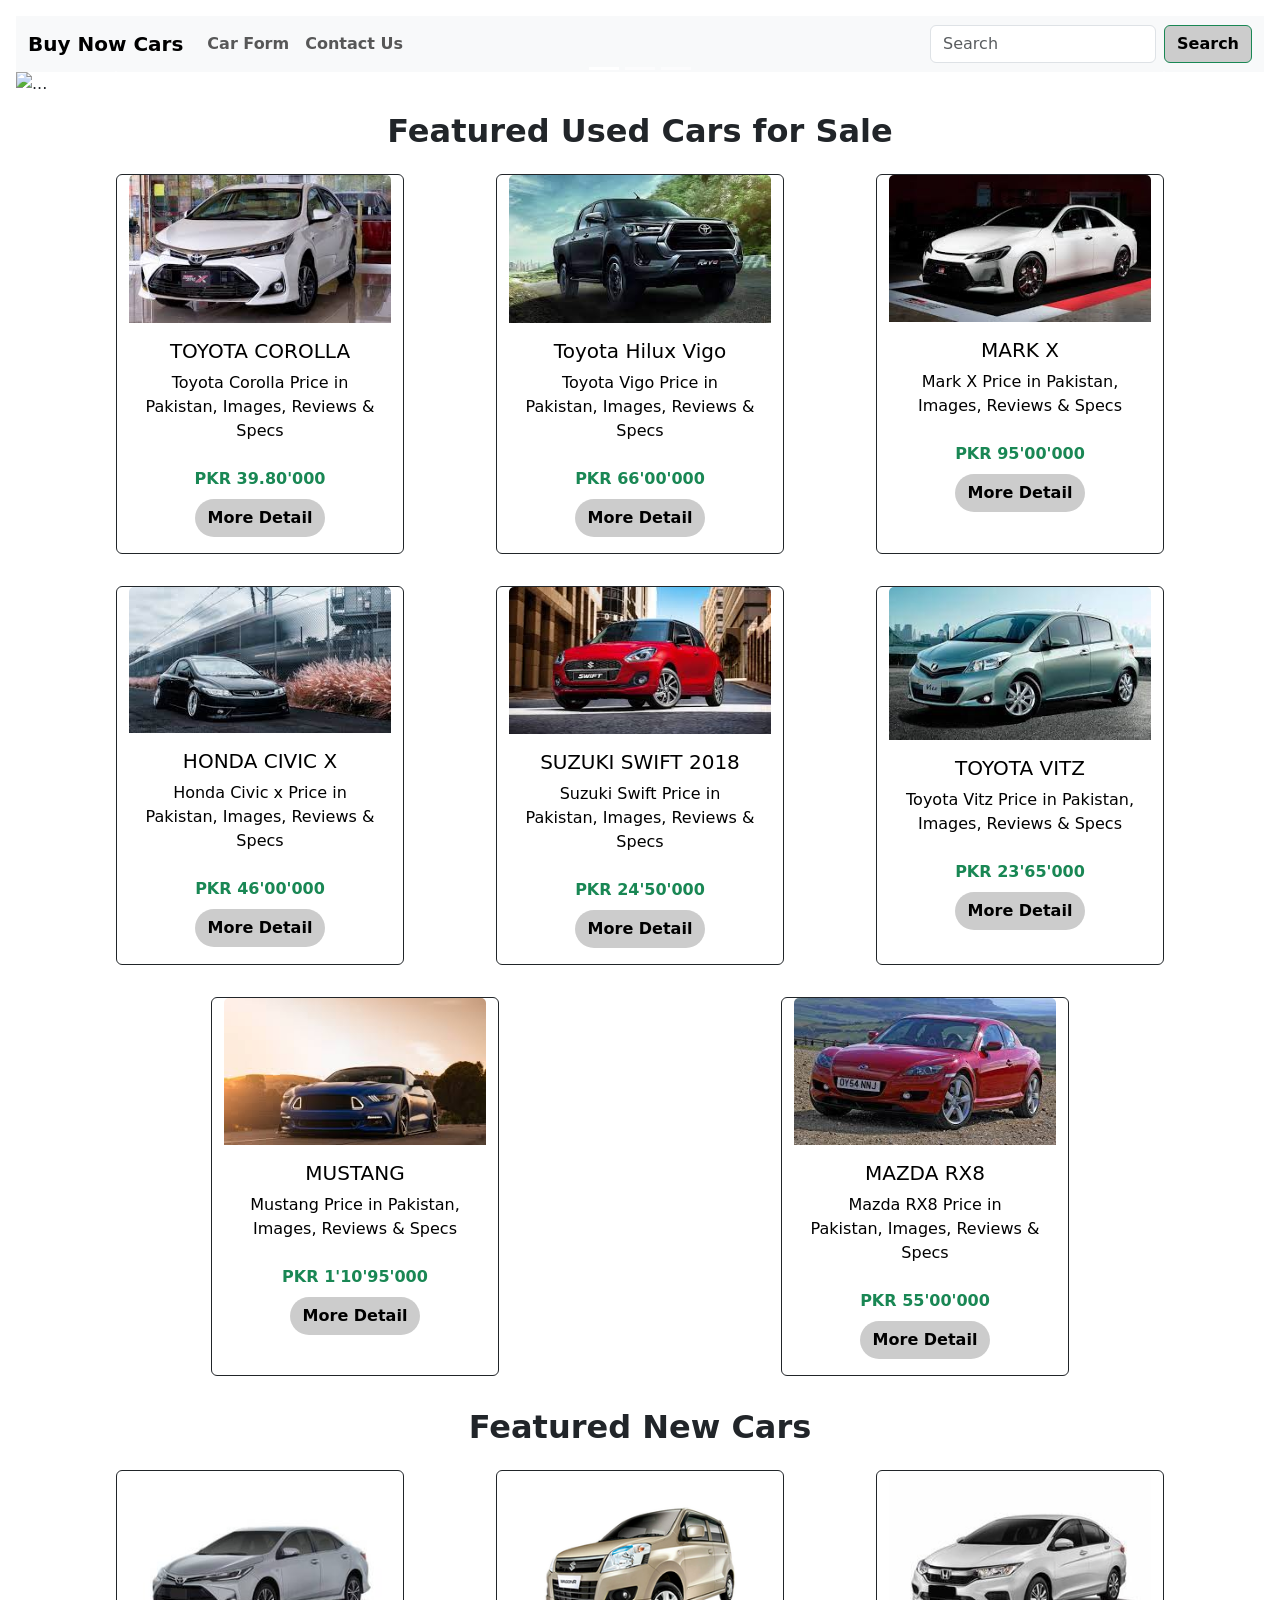
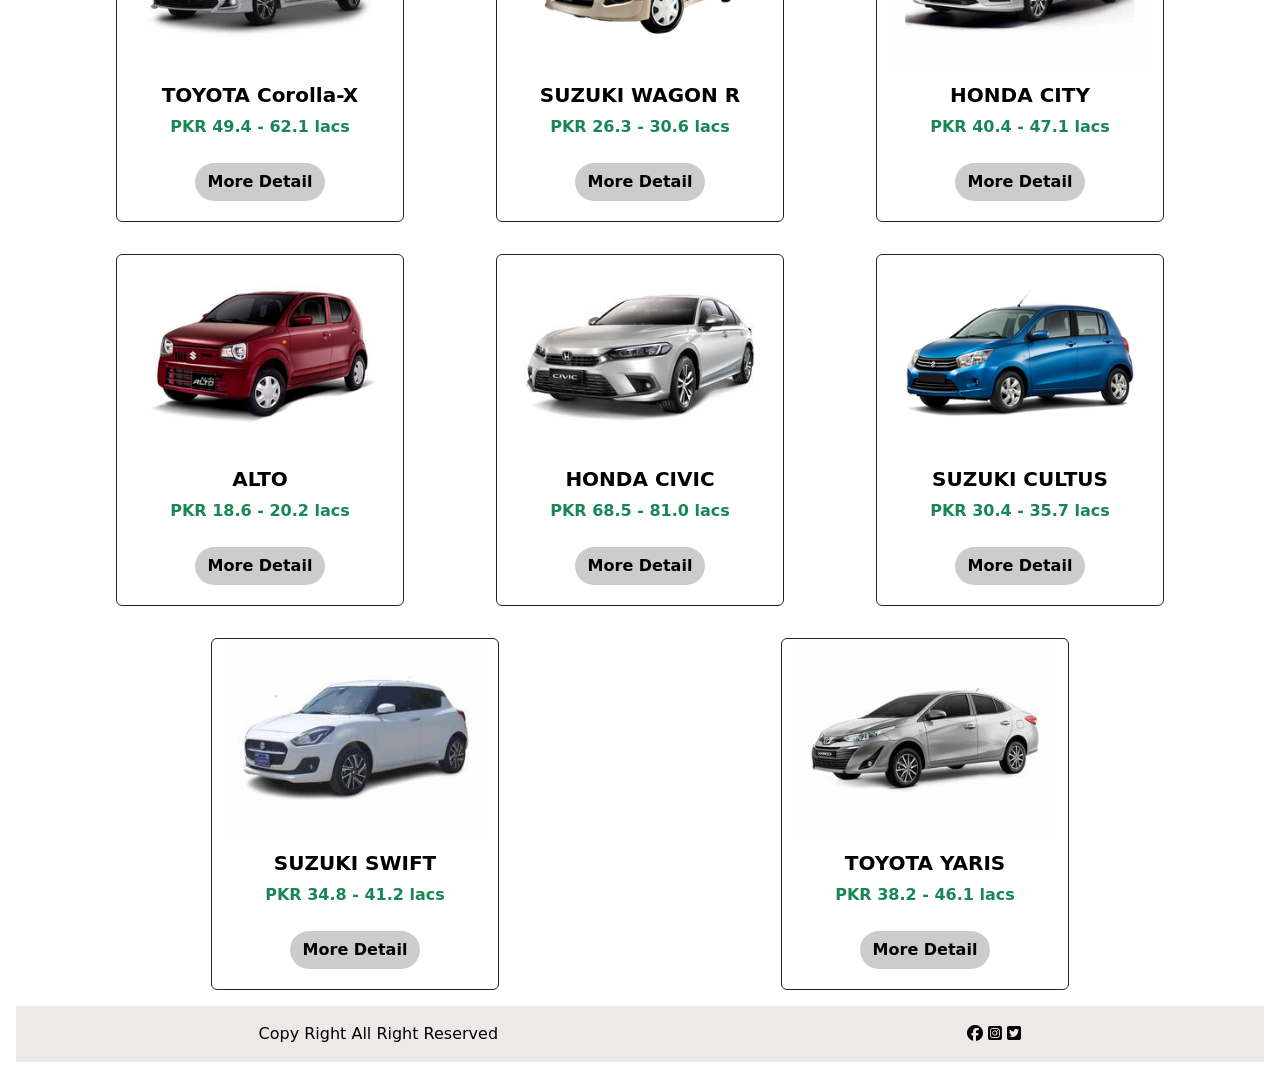
==== index.html @ 374bab13 "2nd web change" ====
<!doctype html>
<html lang="en">
  <head>
    <meta charset="utf-8">
    <meta name="viewport" content="width=device-width, initial-scale=1">
    <link href="https://cdn.jsdelivr.net/npm/bootstrap@5.2.3/dist/css/bootstrap.min.css" rel="stylesheet">
    <link href="https://getbootstrap.com/docs/5.2/assets/css/docs.css" rel="stylesheet">
    <link href="https://unpkg.com/aos@2.3.1/dist/aos.css" rel="stylesheet">
    <link rel="stylesheet" href="index.css">
    <link rel="stylesheet" href="https://cdnjs.cloudflare.com/ajax/libs/font-awesome/6.2.1/css/all.min.css" integrity="sha512-MV7K8+y+gLIBoVD59lQIYicR65iaqukzvf/nwasF0nqhPay5w/9lJmVM2hMDcnK1OnMGCdVK+iQrJ7lzPJQd1w==" crossorigin="anonymous" referrerpolicy="no-referrer" />
    <title>Buy Now Cars</title>
    <script src="https://cdn.jsdelivr.net/npm/bootstrap@5.2.3/dist/js/bootstrap.bundle.min.js"></script>
  </head>
  <body class="p-3 m-0 border-0 bd-example">

    <!-- Navbar Code Start -->
    
    <nav class="navbar navbar-expand-lg bg-light">
      <div class="container-fluid">
        <a class="navbar-brand fw-bolder" href="index.html">Buy Now Cars</a>
        <button class="navbar-toggler" type="button" data-bs-toggle="collapse" data-bs-target="#navbarSupportedContent" aria-controls="navbarSupportedContent" aria-expanded="false" aria-label="Toggle navigation">
          <span class="navbar-toggler-icon"></span>
        </button>
        <div class="collapse navbar-collapse" id="navbarSupportedContent">
          <ul class="navbar-nav me-auto mb-2 mb-lg-0">
            <li class="nav-item">
              <a class="nav-link fw-bold  " aria-current="page" href="carForm.html">Car Form</a>
            </li>
            <li class="nav-item">
              <a class="nav-link  fw-bold" href="contactus.html"> Contact Us</a>
            </li>
            <li class="nav-item dropdown ">
              <!-- <a class="nav-link dropdown-toggle fw-bold" href="#" role="button" data-bs-toggle="dropdown" aria-expanded="false">
              
              </a>
              <ul class="dropdown-menu">
                <li><a class="dropdown-item fw-bold " href="#">Action</a></li>
                <li><a class="dropdown-item  fw-bold " href="#">Another action</a></li>
                <li><hr class="dropdown-divider  fw-bold "></li>
                <li><a class="dropdown-item fw-bold " href="">Contact Us</a></li>
              </ul>
            </li> -->
            <li class="nav-item">
              <a class="nav-link disabled  fw-bold"></a>
            </li>
          </ul>
          <form class="d-flex " role="search">
            <input class="form-control me-2 " type="search" placeholder="Search" aria-label="Search">
            <button class="btn btn-outline-success" type="submit">Search</button>
          </form>
        </div>
      </div>
    </nav>

        <!-- Navbar Code End -->

  <!-- Carousel Start-->

    <div id="carouselExampleDark" class="carousel carousel-light slide" data-bs-ride="carousel">
      <div class="carousel-indicators">
        <button type="button" data-bs-target="#carouselExampleDark" data-bs-slide-to="0" class="active" aria-current="true" aria-label="Slide 1"></button>
        <button type="button" data-bs-target="#carouselExampleDark" data-bs-slide-to="1" aria-label="Slide 2"></button>
        <button type="button" data-bs-target="#carouselExampleDark" data-bs-slide-to="2" aria-label="Slide 3"></button>
      </div>
      <div class="carousel-inner">
        <div class="carousel-item active" data-bs-interval="10000">
          <img src="https://images.unsplash.com/photo-1656522520706-c457fa20e504?ixlib=rb-4.0.3&ixid=MnwxMjA3fDB8MHxzZWFyY2h8NHx8c3VwcmElMjBtazV8ZW58MHwwfDB8fA%3D%3D&auto=format&fit=crop&w=500&q=60" class="d-block w-100 h-100" alt="...">
          <div class="carousel-caption d-none d-md-block">
            <h1 class="text-light fw-bolder fst-italic">Supra MK5</h1>
            <p class="text-light fw-bold ">Powertrains. The Supra is powered by two BMW-sourced engine options: a turbocharged B48 2.0-litre inline-four or a turbocharged B58 3.0-litre inline-six. The 2.0-litre engine was initially offered in Japan, select Asian countries and Europe; the United States received the engine in 2020 for the 2021 model year.</p>
          </div>
        </div>
        <div class="carousel-item" data-bs-interval="2000">
          <img src="https://images.unsplash.com/photo-1588127333419-b9d7de223dcf?ixlib=rb-4.0.3&ixid=MnwxMjA3fDB8MHxzZWFyY2h8Nnx8bXVzdGFuZ3xlbnwwfDB8MHx8&auto=format&fit=crop&w=500&q=60" class="d-block w-100 h-100" alt="...">
          <div class="carousel-caption d-none d-md-block">
            <h1 class="text-light fw-bolder fst-italic">Mustang GT 500</h1>
            <p>What Engine Is in the Mustang GT500? Under the GT500's vented hood lurks a 5.2-liter supercharged cross-plane crank V-8 engine. It belts out a staggering 760 hp at 7,300 rpm and 625 lb-ft of torque at 5,000 rpm.</p>
          </div>
        </div>
        <div class="carousel-item">
          <img src="https://images.unsplash.com/photo-1556800572-1b8aeef2c54f?ixlib=rb-4.0.3&ixid=MnwxMjA3fDB8MHxzZWFyY2h8N3x8Ym13fGVufDB8MHwwfHw%3D&auto=format&fit=crop&w=500&q=60" class="d-block w-100 h-100" alt="...">
          <div class="carousel-caption d-none d-md-block">
            <h1 class="text-light fw-bolder fst-italic" >BMW Hybrid Sportscar Soncept I8</h1>
            <p class="fw-bold">The next-generation BMW i8 hybrid sports car will place a greater emphasis on performance. It will use a powerful plug-in-hybrid powertrain with up to 600 horsepower.</p>
          </div>
        </div>
      </div>
      <button class="carousel-control-prev" type="button" data-bs-target="#carouselExampleDark" data-bs-slide="prev">
        <span class="carousel-control-prev-icon" aria-hidden="true"></span>
        <span class="visually-hidden">Previous</span>
      </button>
      <button class="carousel-control-next" type="button" data-bs-target="#carouselExampleDark" data-bs-slide="next">
        <span class="carousel-control-next-icon" aria-hidden="true"></span>
        <span class="visually-hidden">Next</span>
      </button>
    </div>

    <!-- Carousel Code End -->

    <!-- Cards Coding Start -->
<div class="container" >
  
    <h2 class="mt-3 fw-bolder text-center" data-aos="fade-right"
    data-aos-offset="300"
    data-aos-easing="ease-in-sine">Featured Used Cars for Sale</h2>
    <div class="row justify-content-center d-flex justify-content-around ">

    <div class="card mt-3 card border-dark mb-3 text-center col-12 col-md-6 col-lg-4 col-xl-3 my-2"  data-aos="zoom-in-down" data-aos-duration="1000" style="width: 18rem;">
      <a href="toyota_corolla.html"><img src="Images/corolla.jpg" class="card-img-top " alt="...">
      <div class="card-body">
        <h5 class="card-title">TOYOTA COROLLA</h5>
        <p class="card-text">Toyota Corolla Price in Pakistan, Images, Reviews & Specs </p>
      </div>
      <ul class="list-group list-group-flush">
        <li class="list-group-item text-success fw-bold">PKR 39.80'000</li>
      </ul>

      <button  type="button" class="btn   rounded-pill mb-3">More Detail</button>
    </a>
    </div>

    <div class="card mt-3 card border-dark mb-3 text-center col-12 col-md-6 col-lg-4 col-xl-3 my-2"  data-aos="zoom-in-down" data-aos-duration="1000" style="width: 18rem;">
      <a href="toyota_corolla.html"><img src="Images/revo.jpg" class="card-img-top " alt="...">
      <div class="card-body">
        <h5 class="card-title">Toyota Hilux Vigo</h5>
        <p class="card-text">Toyota Vigo Price in Pakistan, Images, Reviews & Specs </p>
      </div>
      <ul class="list-group list-group-flush">
        <li class="list-group-item text-success fw-bold">PKR 66'00'000</li>
      </ul>

      <button type="button" class="btn   rounded-pill mb-3">More Detail</button>
    </a>
    </div>

    <div class="card mt-3 card border-dark mb-3 text-center col-12 col-md-6 col-lg-4 col-xl-3 my-2"  data-aos="zoom-in-down" data-aos-duration="1000" style="width: 18rem;">
      <a href="toyota_corolla.html"> <img src="Images/mark_x.jpg" class="card-img-top " alt="...">
      <div class="card-body">
        <h5 class="card-title">MARK X</h5>
        <p class="card-text">Mark X Price in Pakistan, Images, Reviews & Specs </p>
      </div>
      <ul class="list-group list-group-flush">
        <li class="list-group-item text-success fw-bold">PKR 95'00'000</li>
      </ul>

      <button type="button" class="btn   rounded-pill mb-3">More Detail</button>
    </a>
    </div>

    <div class="card mt-3 card border-dark mb-3 text-center col-12 col-md-6 col-lg-4 col-xl-3 my-2"  data-aos="zoom-in-down" data-aos-duration="1000" style="width: 18rem;">
      <a href="toyota_corolla.html"> <img src="Images/civic.jpg" class="card-img-top " alt="...">
      <div class="card-body">
        <h5 class="card-title">HONDA CIVIC X</h5>
        <p class="card-text">Honda Civic x Price in Pakistan, Images, Reviews & Specs </p>
      </div>
      <ul class="list-group list-group-flush">
        <li class="list-group-item text-success fw-bold">PKR 46'00'000</li>
      </ul>

      <button type="button" class="btn   rounded-pill mb-3">More Detail</button>
    </a>
    </div>

    <div class="card mt-3 card border-dark mb-3 text-center col-12 col-md-6 col-lg-4 col-xl-3 my-2"  data-aos="zoom-in-down" data-aos-duration="1000" style="width: 18rem;">
      <a href="toyota_corolla.html"> <img src="Images/swift.jpg" class="card-img-top " alt="...">
      <div class="card-body">
        <h5 class="card-title">SUZUKI SWIFT 2018</h5>
        <p class="card-text">Suzuki Swift Price in Pakistan, Images, Reviews & Specs </p>
      </div>
      <ul class="list-group list-group-flush">
        <li class="list-group-item text-success fw-bold">PKR 24'50'000</li>
      </ul>

      <button type="button" class="btn   rounded-pill mb-3">More Detail</button>
    </a>
    </div>

    <div class="card mt-3 card border-dark mb-3 text-center col-12 col-md-6 col-lg-4 col-xl-3 my-2"  data-aos="zoom-in-down"  data-aos-duration="1000" style="width: 18rem;">
      <a href="toyota_corolla.html"> <img src="Images/vitz.jpg" class="card-img-top " alt="...">
      <div class="card-body">
        <h5 class="card-title">TOYOTA VITZ</h5>
        <p class="card-text">Toyota Vitz Price in Pakistan, Images, Reviews & Specs </p>
      </div>
      <ul class="list-group list-group-flush">
        <li class="list-group-item text-success fw-bold">PKR 23'65'000</li>
      </ul>

      <button type="button" class="btn   rounded-pill mb-3">More Detail</button>
    </a>
    </div>

    <div class="card mt-3 card border-dark mb-3 text-center col-12 col-md-6 col-lg-4 col-xl-3 my-2"  data-aos="zoom-in-down"  data-aos-duration="1000" style="width: 18rem;">
      <a href="toyota_corolla.html"> <img src="Images/mustang.jpg" class="card-img-top " alt="...">
      <div class="card-body">
        <h5 class="card-title">MUSTANG</h5>
        <p class="card-text">Mustang Price in Pakistan, Images, Reviews & Specs </p>
      </div>
      <ul class="list-group list-group-flush">
        <li class="list-group-item text-success fw-bold">PKR 1'10'95'000</li>
      </ul>

      <button type="button" class="btn   rounded-pill mb-3">More Detail</button>
    </a>
    </div>

    <div class="card mt-3 card border-dark mb-3 text-center col-12 col-md-6 col-lg-4 col-xl-3 my-2"  data-aos="zoom-in-down"  data-aos-duration="1000" style="width: 18rem;">
      <a href="toyota_corolla.html"><img src="Images/mazda_rx8.jpg" class="card-img-top " alt="...">
      <div class="card-body">
        <h5 class="card-title">MAZDA  RX8</h5>
        <p class="card-text">Mazda RX8 Price in Pakistan, Images, Reviews & Specs </p>
      </div>
      <ul class="list-group list-group-flush">
        <li class="list-group-item text-success fw-bold">PKR 55'00'000</li>
      </ul>

      <button type="button" class="btn  rounded-pill mb-3">More Detail</button>
    </a>
    </div>

  </div>
</div>

<div class="container" >
  
  <h2 class="mt-3 fw-bolder text-center" data-aos="fade-right"
  data-aos-offset="300"
  data-aos-easing="ease-in-sine">Featured New Cars</h2>
  <div class="row justify-content-center d-flex justify-content-around ">

  <div class="card mt-3 card border-dark mb-3 text-center col-12 col-md-6 col-lg-4 col-xl-3 my-2"  data-aos="zoom-in-down" data-aos-duration="1000" style="width: 18rem; height:22rem ;">
    <a href="toyota_corolla.html"> <img src="featured_new_cars_images/Corolla-X-.jpg" class="card-img-top " alt="...">
    <div class="card-body">
      <h5 class="card-title fw-bold">TOYOTA Corolla-X</h5>
     <p class="card-title fw-bold text-success" >PKR 49.4 - 62.1 lacs</p>
    </div>
 
    <button type="button" class="btn  rounded-pill mb-5">More Detail</button>
  </a>
  </div>

  <div class="card mt-3 card border-dark mb-3 text-center col-12 col-md-6 col-lg-4 col-xl-3 my-2"  data-aos="zoom-in-down" data-aos-duration="1000" style="width: 18rem; height:22rem ;">
    <a href="toyota_corolla.html">  <img src="featured_new_cars_images/Wagon_R.png" class="card-img-top " alt="...">
    <div class="card-body">
      <h5 class="card-title fw-bold">SUZUKI WAGON R</h5>
     <p class="card-title fw-bold text-success" >PKR 26.3 - 30.6 lacs</p>
    </div>
 
    <button type="button" class="btn  rounded-pill mb-5">More Detail</button>
  </a>
  </div>
  
  <div class="card mt-3 card border-dark mb-3 text-center col-12 col-md-6 col-lg-4 col-xl-3 my-2"  data-aos="zoom-in-down" data-aos-duration="1000" style="width: 18rem; height:22rem ;">
    <a href="toyota_corolla.html"> <img src="featured_new_cars_images/Honda_City.jpg" class="card-img-top " alt="...">
    <div class="card-body">
      <h5 class="card-title fw-bold">HONDA CITY</h5>
     <p class="card-title fw-bold text-success" >PKR 40.4 - 47.1 lacs</p>
    </div>
 
    <button type="button" class="btn rounded-pill mb-5">More Detail</button>
  </a>
  </div>

  <div class="card mt-3 card border-dark mb-3 text-center col-12 col-md-6 col-lg-4 col-xl-3 my-2"  data-aos="zoom-in-down" data-aos-duration="1000" style="width: 18rem; height:22rem ;">
    <a href="toyota_corolla.html"><img src="featured_new_cars_images/Suzuki_Alto.png" class="card-img-top " alt="...">
    <div class="card-body">
      <h5 class="card-title fw-bold">ALTO</h5>
     <p class="card-title fw-bold text-success" >PKR 18.6 - 20.2 lacs</p>
    </div>
 
    <button type="button" class="btn rounded-pill mb-5">More Detail</button>
  </a>
  </div>

  <div class="card mt-3 card border-dark mb-3 text-center col-12 col-md-6 col-lg-4 col-xl-3 my-2"  data-aos="zoom-in-down" data-aos-duration="1000" style="width: 18rem; height:22rem ;">
    <a href="toyota_corolla.html"> <img src="featured_new_cars_images/Honda_Civic_.jpg" class="card-img-top " alt="...">
    <div class="card-body">
      <h5 class="card-title fw-bold">HONDA CIVIC </h5>
     <p class="card-title fw-bold text-success" >PKR 68.5 - 81.0 lacs</p>
    </div>
 
    <button type="button" class="btn rounded-pill mb-5">More Detail</button>
  </a>
  </div>

  <div class="card mt-3 card border-dark mb-3 text-center col-12 col-md-6 col-lg-4 col-xl-3 my-2"  data-aos="zoom-in-down" data-aos-duration="1000" style="width: 18rem; height:22rem ;">
    <a href="toyota_corolla.html"> <img src="featured_new_cars_images/Suzuki_Cultus.png" class="card-img-top " alt="...">
    <div class="card-body">
      <h5 class="card-title fw-bold">SUZUKI CULTUS</h5>
     <p class="card-title fw-bold text-success" >PKR 30.4 - 35.7 lacs</p>
    </div>
 
    <button type="button" class="btn   rounded-pill mb-5">More Detail</button>
  </a>
  </div>

  <div class="card mt-3 card border-dark mb-3 text-center col-12 col-md-6 col-lg-4 col-xl-3 my-2"  data-aos="zoom-in-down" data-aos-duration="1000" style="width: 18rem; height:22rem ;">
    <a href="toyota_corolla.html"> <img src="featured_new_cars_images/Swift.jpg" class="card-img-top " alt="...">
    <div class="card-body">
      <h5 class="card-title fw-bold">SUZUKI SWIFT</h5>
     <p class="card-title fw-bold text-success" >PKR 34.8 - 41.2 lacs</p>
    </div>
 
    <button type="button" class="btn   rounded-pill mb-5">More Detail</button>
  </a>
  </div>

  <div class="card mt-3 card border-dark mb-3 text-center col-12 col-md-6 col-lg-4 col-xl-3 my-2"  data-aos="zoom-in-down" data-aos-duration="1000" style="width: 18rem; height:22rem ;">
    <a href="toyota_corolla.html"> <img src="featured_new_cars_images/Toyota_Yaris.jpg" class="card-img-top " alt="...">
    <div class="card-body">
      <h5 class="card-title fw-bold">TOYOTA YARIS</h5>
     <p class="card-title fw-bold text-success" >PKR 38.2 - 46.1 lacs</p>
    </div>
 
    <button type="button" class="btn   rounded-pill mb-5">More Detail</button>

  </a>
  </div>
</div>
</div>

         <!--Footer Start  -->

<div class="footer d-flex justify-content-around px-2 py-3">
  <p class=".leads my-0 text-derk">Copy Right All Right Reserved</p>

  <span >
    <a href="#">
      <i class="fa-brands fa-facebook"></i>
    
    </a>
    <a class="insta" href="#">
      <i class="fa-brands fa-square-instagram"></i>
    </a>
    <a  href="#">
      <i class="fa-brands fa-square-twitter"></i>
    </a>
  </span>
</div>
         <!-- Footer End -->
    <script src="index.js"></script>
    <script src="https://unpkg.com/aos@2.3.1/dist/aos.js"></script>
    <script>
      AOS.init();
    </script>
  </body>
</html>
---- index.css ----
.carousel-item >img{
    height: 600px;
}

span > a > img {
    margin-right: 10px;
    color: white;
}

.plusMinusDiv{
    height: 35px;
    width: 35px;
    border-radius: 100%;
    display: flex;
    align-items: center;
    justify-content: center;
    border: 1px solid #ccc;
    cursor: pointer;
}

.plusMinusDiv:hover{
    background-color: #ccc;
}

.btn{
    background-color: #ccc;
    color: black;
    font-weight: bold;
    border-color:1px #ccc solid;
}

.btn:hover{
    color: #ccc;
    background-color: black;
}

.card:hover{
    opacity: 0.7;
    color:#ccc;

}

.footer{
  background-color: rgb(238, 233, 233);
  color: black;

}

span>a{
    color: black;
    size: 100px;
    text-decoration: none;
}

.insta:hover{
    opacity: 0.9;
    color: rgb(121, 90, 95);
}

a{
    color: black;
    text-decoration: none;
  } 
  a:hover{
    opacity: 0.8;
    color: black;
}
a:visited{
    color: black;
}
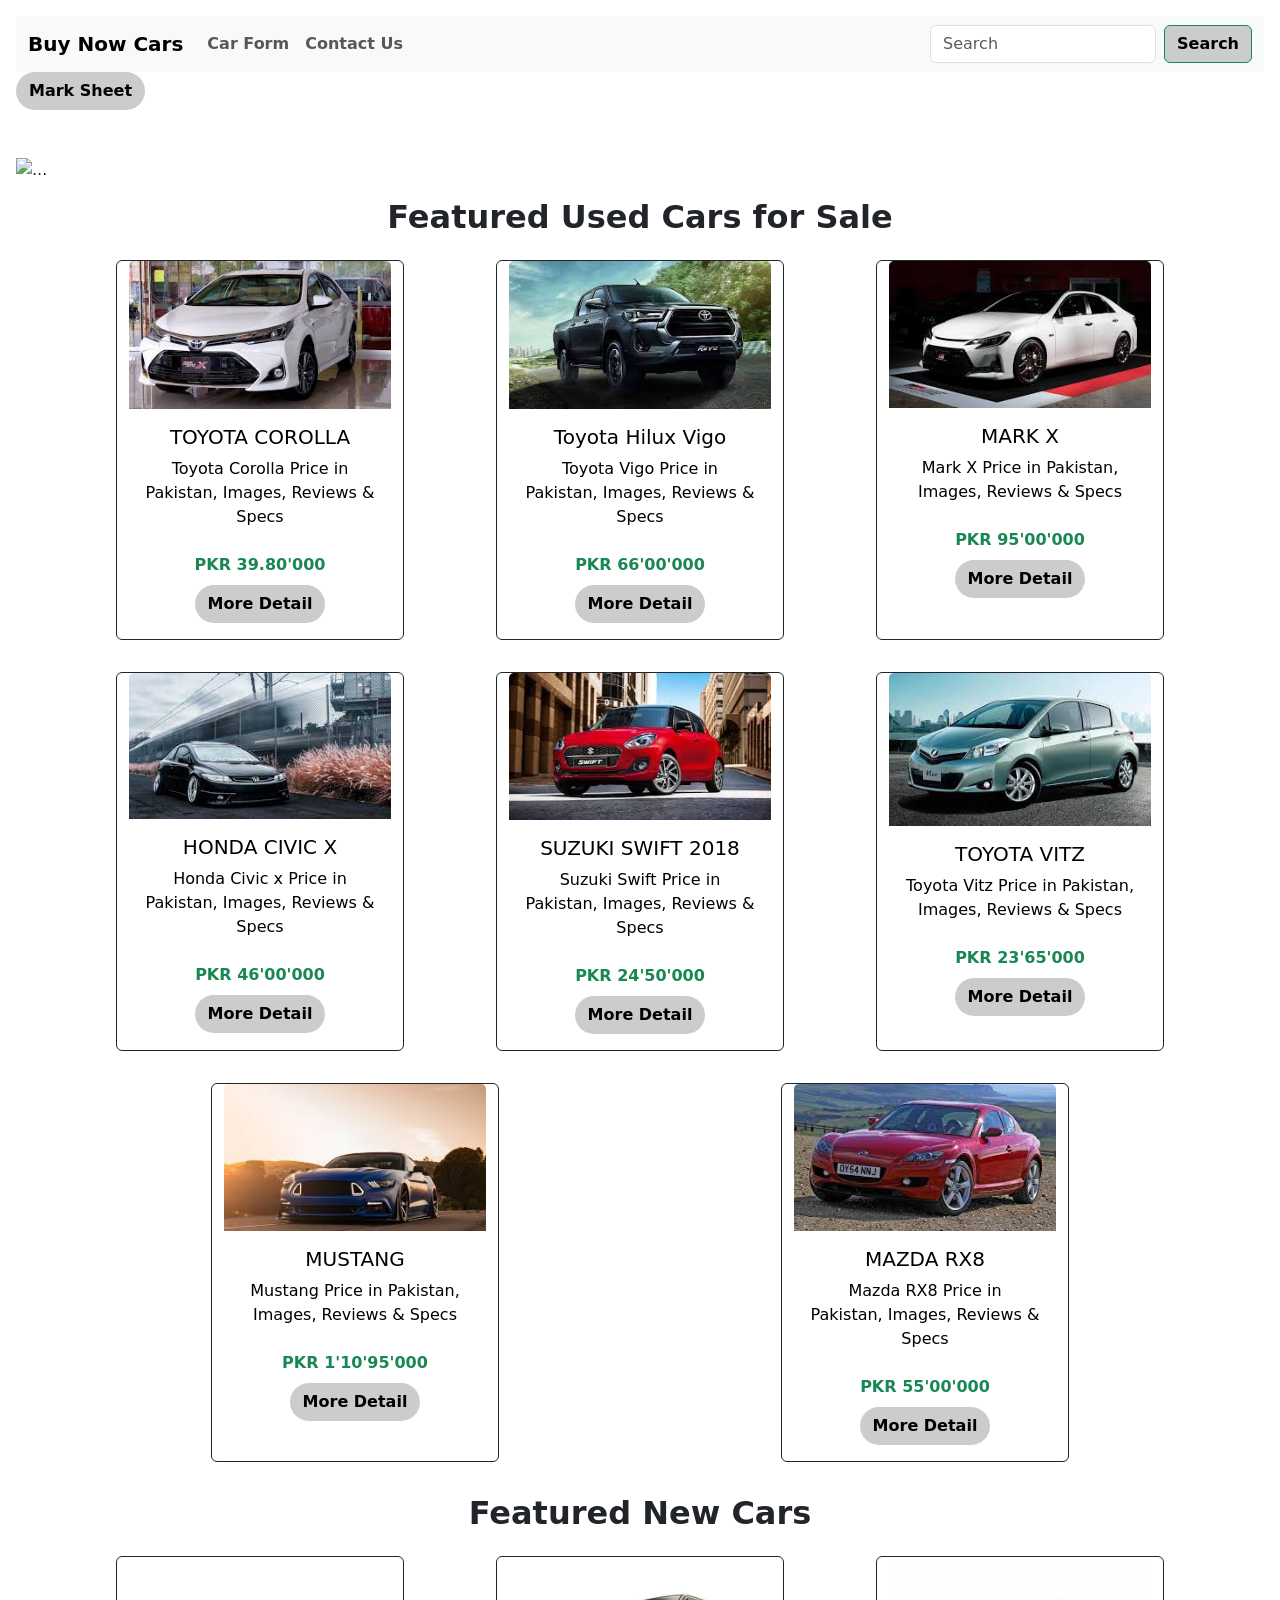
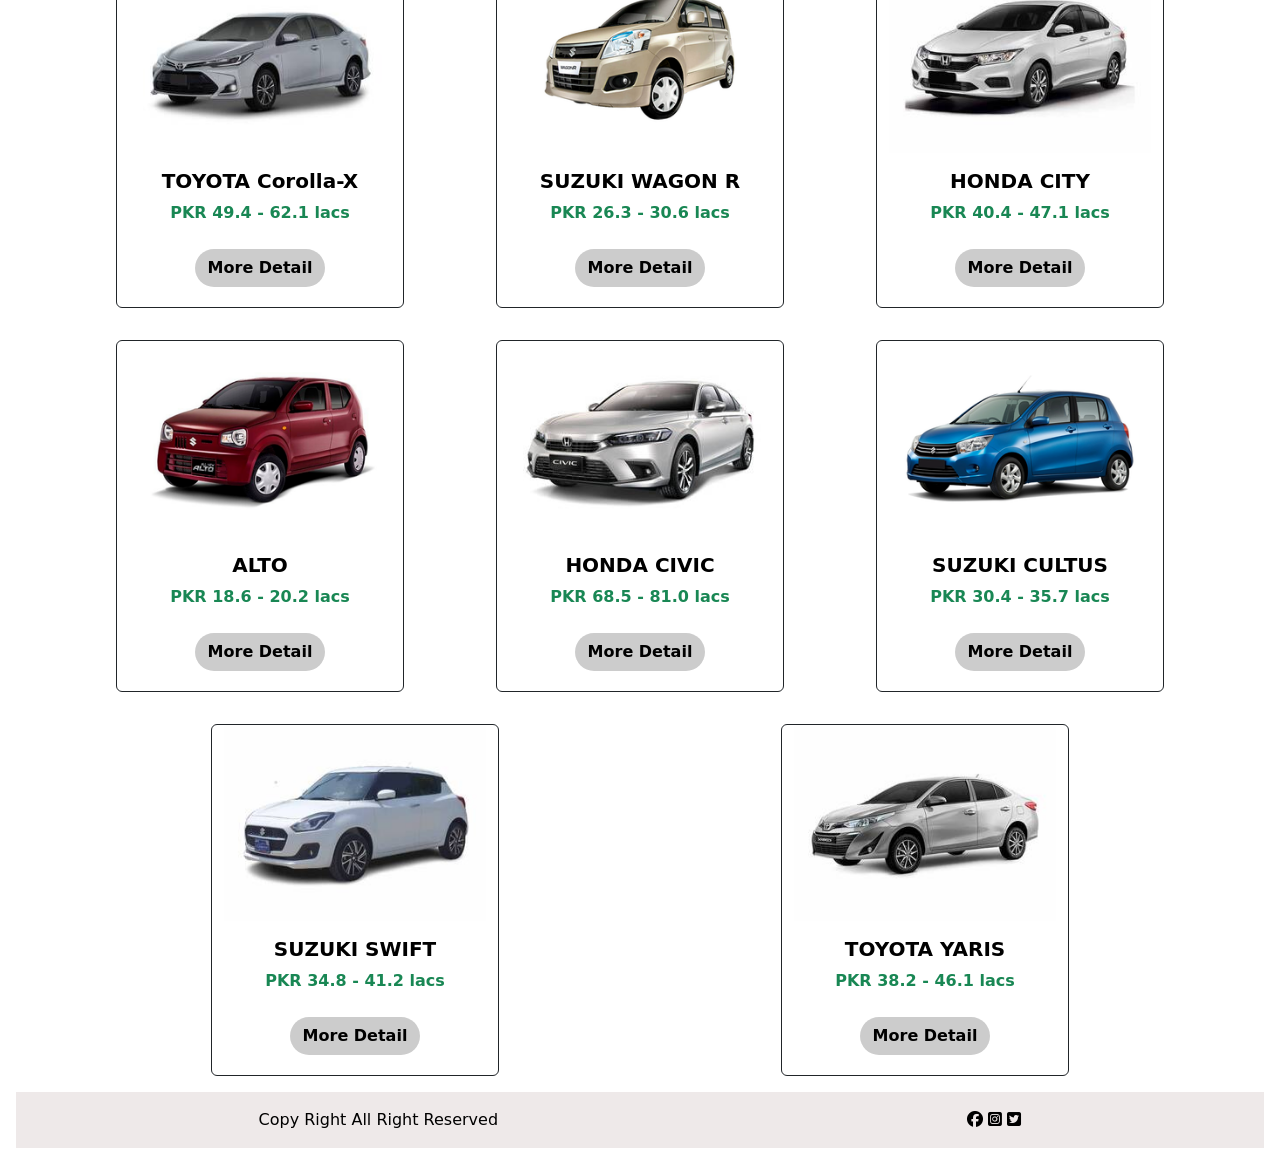
==== commit bb0619a6: "add js practice" ====
--- a/index.html
+++ b/index.html
@@ -8,8 +8,9 @@
     <link href="https://unpkg.com/aos@2.3.1/dist/aos.css" rel="stylesheet">
     <link rel="stylesheet" href="index.css">
     <link rel="stylesheet" href="https://cdnjs.cloudflare.com/ajax/libs/font-awesome/6.2.1/css/all.min.css" integrity="sha512-MV7K8+y+gLIBoVD59lQIYicR65iaqukzvf/nwasF0nqhPay5w/9lJmVM2hMDcnK1OnMGCdVK+iQrJ7lzPJQd1w==" crossorigin="anonymous" referrerpolicy="no-referrer" />
+    <script src="https://cdn.jsdelivr.net/npm/bootstrap@5.2.3/dist/js/bootstrap.bundle.min.js"></script>
     <title>Buy Now Cars</title>
-    <script src="https://cdn.jsdelivr.net/npm/bootstrap@5.2.3/dist/js/bootstrap.bundle.min.js"></script>
+
   </head>
   <body class="p-3 m-0 border-0 bd-example">
 
@@ -53,6 +54,9 @@
     </nav>
 
         <!-- Navbar Code End -->
+      <a href="js.html">
+        <button type="button" class="btn   rounded-pill mb-5">Mark Sheet</button>
+      </a>
 
   <!-- Carousel Start-->
 
@@ -337,7 +341,7 @@
   </span>
 </div>
          <!-- Footer End -->
-    <script src="index.js"></script>
+    <!-- <script src="index.js"></script> -->
     <script src="https://unpkg.com/aos@2.3.1/dist/aos.js"></script>
     <script>
       AOS.init();
